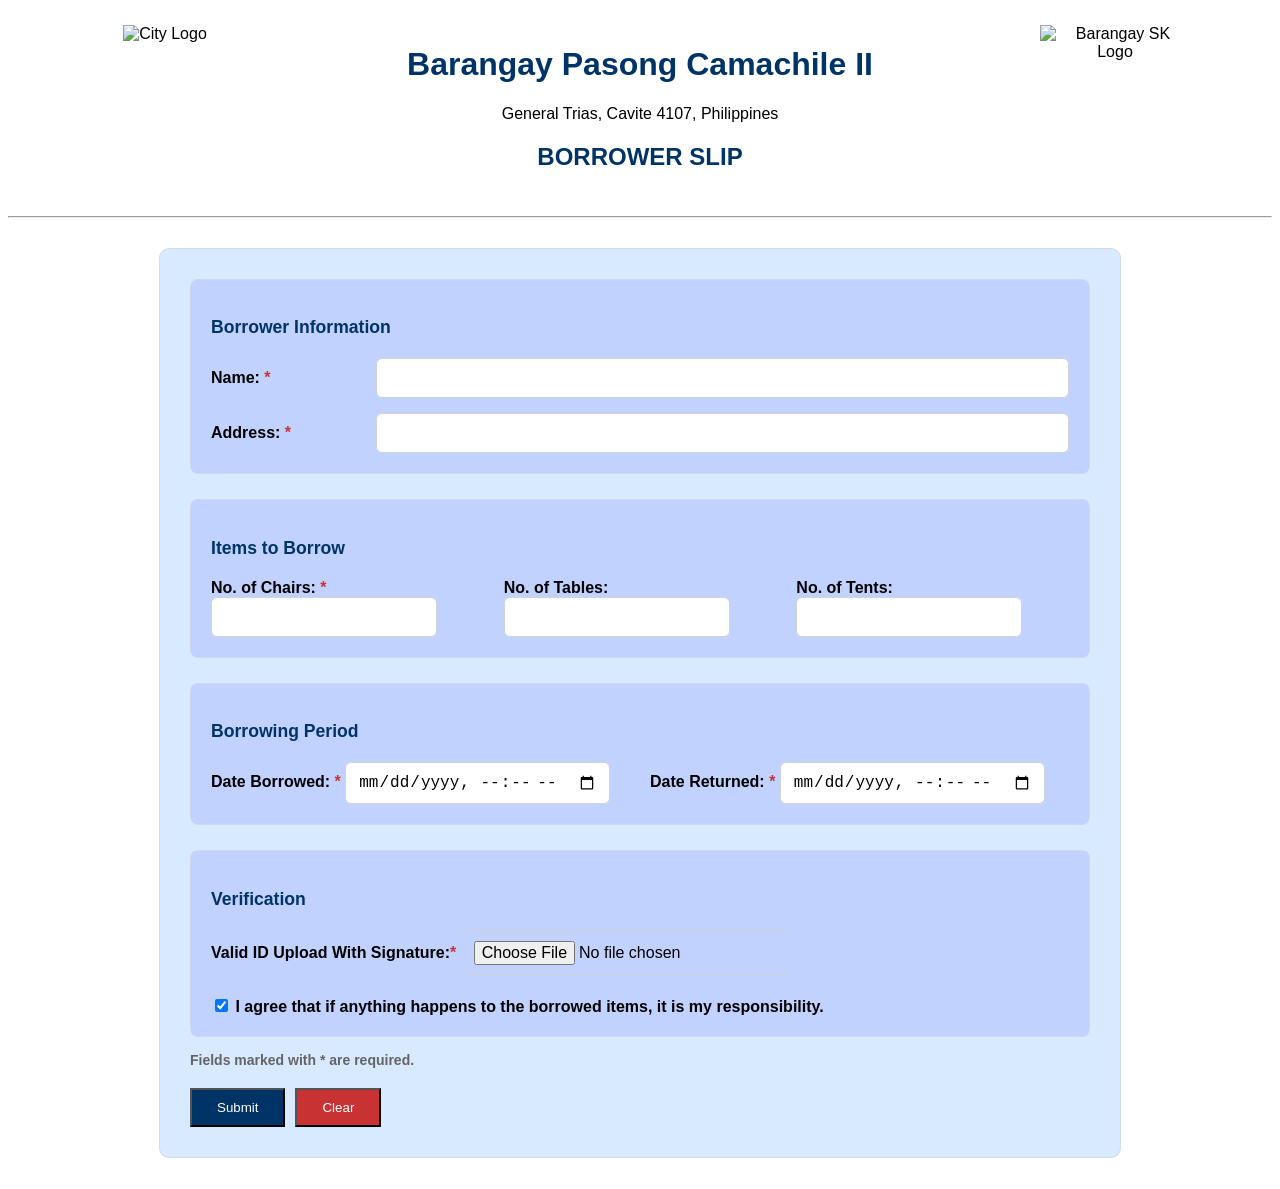
==== index.html @ 0bd4f882 "work update ulit last" ====
<!DOCTYPE html>
<html lang="en">

<head>
    <meta charset="UTF-8">
    <title>Barangay Borrower Slip</title>
    <link rel="stylesheet" href="style.css">
</head>

    <body>

        <div class="page-header">

            <div class="header-logo">
                <img src="https://encrypted-tbn0.gstatic.com/images?q=tbn:ANd9GcSuZgnKmlSs16898Vpj4i2hPZrWVWR6HTFqj0si5EmTug&s=10"
                    alt="City Logo">
            </div>

            <div class="header-text">
                <h1>Barangay Pasong Camachile II</h1>
                <p>General Trias, Cavite 4107, Philippines</p>
                <h2>BORROWER SLIP</h2>
            </div>

            <div class="header-logo">
                <img src="https://encrypted-tbn0.gstatic.com/images?q=tbn:ANd9GcQZuU4BRcMTH_HZ2bykXINJzdM9kAINczMgkMHQpXkjkw&s=10"
                    alt="Barangay SK Logo">
            </div>

        </div>

        <hr>

        <form class="form-index" method="POST" action="home.html">

            <div class="form-section">

                <h3>Borrower Information</h3>

                <div class="form-grid">

                    <label for="f-name">Name: <span>*</span></label>
                    <input type="text" id="f-name" name="name" required>

                    <label for="address">Address: <span>*</span></label>
                    <input type="text" id="address" name="address" required>

                </div>

            </div>

            <div class="form-section">

                <h3>Items to Borrow</h3>

                <div class="items-grid">
                    <div>
                        <label for="chairs"> No. of Chairs: <span>*</span></label>
                        <input type="number" id="chairs" name="chairs" min="0" required>

                    </div>
                    <div>
                        <label for="tables"> No. of Tables:</label>
                        <input type="number" id="tables" name="tables" min="0">

                    </div>
                    <div>
                        <label for="tents"> No. of Tents:</label>
                        <input type="number" id="tents" name="tents" min="0">

                    </div>
                </div>
            </div>

            <div class="form-section">

                <h3>Borrowing Period</h3>

                <div class="date-grid">
                    <div>
                        <label for="dateBorrowed"> Date Borrowed: <span>*</span></label>
                        <input type="datetime-local" id="dateBorrowed" name="dateBorrowed" required>

                    </div>
                    <div>
                        <label for="dateReturned"> Date Returned: <span>*</span></label>
                        <input type="datetime-local" id="dateReturned" name="dateReturned" required>

                    </div>
                </div>
            </div>

            <div class="form-section">

                <h3>Verification</h3>

                <div>
                    <label for="validID"> Valid ID Upload With Signature:<span>*</span></label>
                    <input type="file" id="validID" name="file" required>

                </div>

                <div class="agreement">
                    <input type="checkbox" id="agree" name="agree" checked required>
                    <label for="agree" > I agree that if anything happens to the borrowed items, it is my responsibility.</label>

                </div>
            </div>

            <p class="required-text">Fields marked with * are required.</p>

            <div class="buttons">
                <button type="submit" class="submit-btn"> Submit </button>
                <button type="reset" class="clear-btn">Clear</button>

            </div>

        </form>

    </body>

</html>
---- style.css ----
body {
    font-family: "Trebuchet MS", sans-serif;
}

.page-header {
    max-width: 1100px;
    margin: 25px auto;
    display: flex;
    justify-content: space-between;
    text-align: center;
    flex-wrap: wrap;
}

.header-text h1 {
    color: rgb(0, 51, 102);
}

.header-text h2 {
    color: rgb(0, 51, 102);
}

.header-logo {
    width: 150px;
}

.header-logo img {
    width: 150px;
    height: 150px;
}

.form-index {
    max-width: 900px;
    margin: 30px auto;
    padding: 30px;
    border: 1px solid rgba(200, 200, 200, 0.397);
    border-radius: 10px;
    background-color: rgba(0, 119, 255, 0.151);
    font-weight: bold;
}

.form-index input {
    padding: 10px 12px;
    border: 1px solid rgb(206, 212, 218);
    border-radius: 6px;
    font-size: 1rem;
    grid-column: auto;
}

.form-index span {
    color: rgb(200, 50, 50);
}

.form-section {
    border: 1px solid rgba(220, 220, 220, 0.466);
    border-radius: 8px;
    padding: 20px;
    margin-bottom: 25px;
    background-color: rgba(0, 0, 255, 0.1);
}

.form-section h3 {
    color: rgb(0, 51, 102);
    font-size: 1.1rem;
    margin-bottom: 20px;
}

.form-grid {
    display: grid;
    grid-template-columns: 150px 1fr;
    gap: 15px;
    align-items: center;
}

.items-grid {
    display: grid;
    grid-template-columns: repeat(3, 1fr);
    gap: 20px;
}

.date-grid {
    display: grid;
    grid-template-columns: repeat(2, 1fr);
    gap: 20px;
}

.agreement {
    gap: 10px;
    margin-top: 20px;
}

.required-text {
    font-size: 0.875rem;
    color: rgb(100, 100, 100);
    margin-top: -10px;
}

.buttons {
    display: flex;
    gap: 10px;
    margin-top: 20px;
}

.buttons button {
    padding: 10px 25px;
    cursor: pointer;
    color: white;
}

.submit-btn {
    background-color: rgb(0, 51, 102);
}

.clear-btn {
    background-color: rgb(200, 50, 50);
}

.message {
    max-width: 900px;
    margin: 30px auto;
    padding: 25px;
    text-align: center;
    font-size: 1.125rem;
    border: 1px solid rgb(200, 200, 200);
    border-radius: 10px;
    background-color: rgb(0, 0, 255, 0.1);
}

@media (max-width: 700px) {

    .page-header {
        flex-direction: column;
        align-items: center;
        gap: 15px;
    }

    .items-grid,
    .date-grid {
        grid-template-columns: 1fr;
    }

}
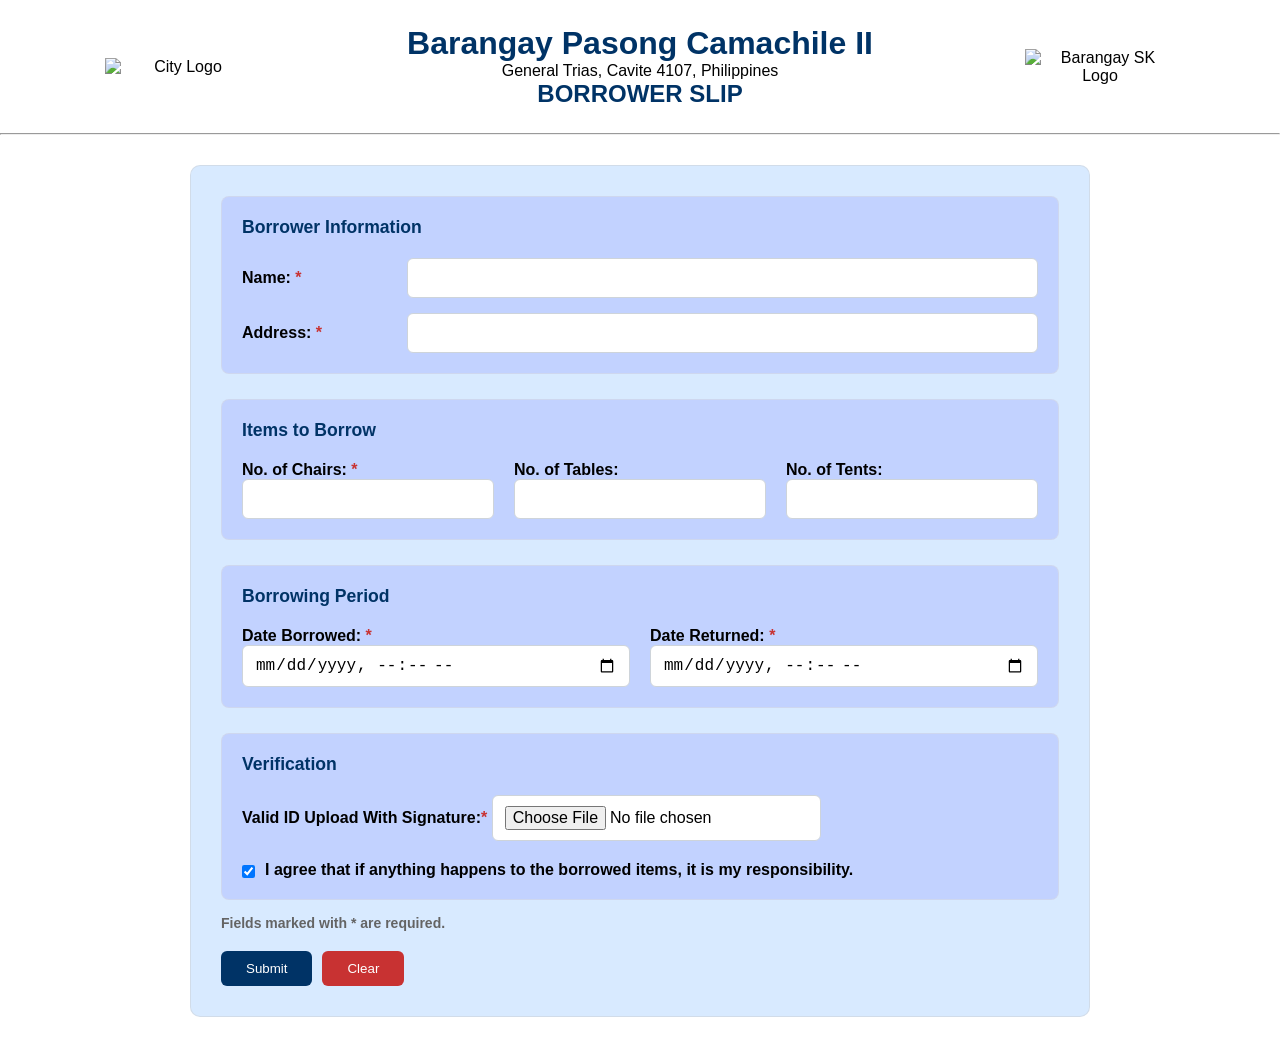
==== commit 40c16139: "warning" ====
--- a/index.html
+++ b/index.html
@@ -3,8 +3,10 @@
 
 <head>
     <meta charset="UTF-8">
+    <meta name="viewport" content="width=device-width, initial-scale=1.0">
     <title>Barangay Borrower Slip</title>
     <link rel="stylesheet" href="style.css">
+    <script src="script.js" defer></script>
 </head>
 
     <body>
--- a/style.css
+++ b/style.css
@@ -1,3 +1,9 @@
+* {
+    box-sizing: border-box;
+    margin: 0;
+    padding: 0;
+}
+
 body {
     font-family: "Trebuchet MS", sans-serif;
 }
@@ -7,8 +13,10 @@
     margin: 25px auto;
     display: flex;
     justify-content: space-between;
+    align-items: center;
     text-align: center;
-    flex-wrap: wrap;
+    gap: 15px;
+    padding: 0 15px;
 }
 
 .header-text h1 {
@@ -19,13 +27,21 @@
     color: rgb(0, 51, 102);
 }
 
+.header-text {
+    flex: 1;
+    min-width: 0;
+}
+
 .header-logo {
     width: 150px;
+    flex-shrink: 1;
 }
 
 .header-logo img {
-    width: 150px;
-    height: 150px;
+    width: 100%;
+    height: auto;
+    display: block;
+    object-fit: contain;
 }
 
 .form-index {
@@ -38,12 +54,31 @@
     font-weight: bold;
 }
 
-.form-index input {
+.form-index input[type="text"],
+.form-index input[type="number"],
+.form-index input[type="email"],
+.form-index input[type="tel"],
+.form-index input[type="datetime-local"],
+.form-index input[type="date"] {
+    width: 100%;
     padding: 10px 12px;
     border: 1px solid rgb(206, 212, 218);
     border-radius: 6px;
     font-size: 1rem;
-    grid-column: auto;
+}
+
+.form-index input[type="file"] {
+    padding: 10px 12px;
+    border: 1px solid rgb(206, 212, 218);
+    border-radius: 6px;
+    font-size: 1rem;
+    background-color: white;
+}
+
+.form-index input[type="checkbox"] {
+    width: auto;
+    margin-top: 4px;
+    flex-shrink: 0;
 }
 
 .form-index span {
@@ -84,6 +119,8 @@
 }
 
 .agreement {
+    display: flex;
+    align-items: flex-start;
     gap: 10px;
     margin-top: 20px;
 }
@@ -102,6 +139,8 @@
 
 .buttons button {
     padding: 10px 25px;
+    border: none;
+    border-radius: 6px;
     cursor: pointer;
     color: white;
 }
@@ -122,15 +161,44 @@
     font-size: 1.125rem;
     border: 1px solid rgb(200, 200, 200);
     border-radius: 10px;
-    background-color: rgb(0, 0, 255, 0.1);
-}
-
+    background-color: rgba(0, 0, 255, 0.1);
+}
+
+@media (max-width: 1024px) {
+    .header-logo {
+        width: 110px;
+    }
+
+    .items-grid {
+        grid-template-columns: repeat(2, 1fr);
+    }
+}
+
+/* ===== Phone (iPhone-sized) ===== */
 @media (max-width: 700px) {
 
     .page-header {
-        flex-direction: column;
-        align-items: center;
-        gap: 15px;
+        gap: 10px;
+    }
+
+    .header-logo {
+        width: 70px;
+    }
+
+    .header-text h1 {
+        font-size: 1.1rem;
+    }
+
+    .header-text h2 {
+        font-size: 0.95rem;
+    }
+
+    .header-text p {
+        font-size: 0.85rem;
+    }
+
+    .form-grid {
+        grid-template-columns: 1fr;
     }
 
     .items-grid,
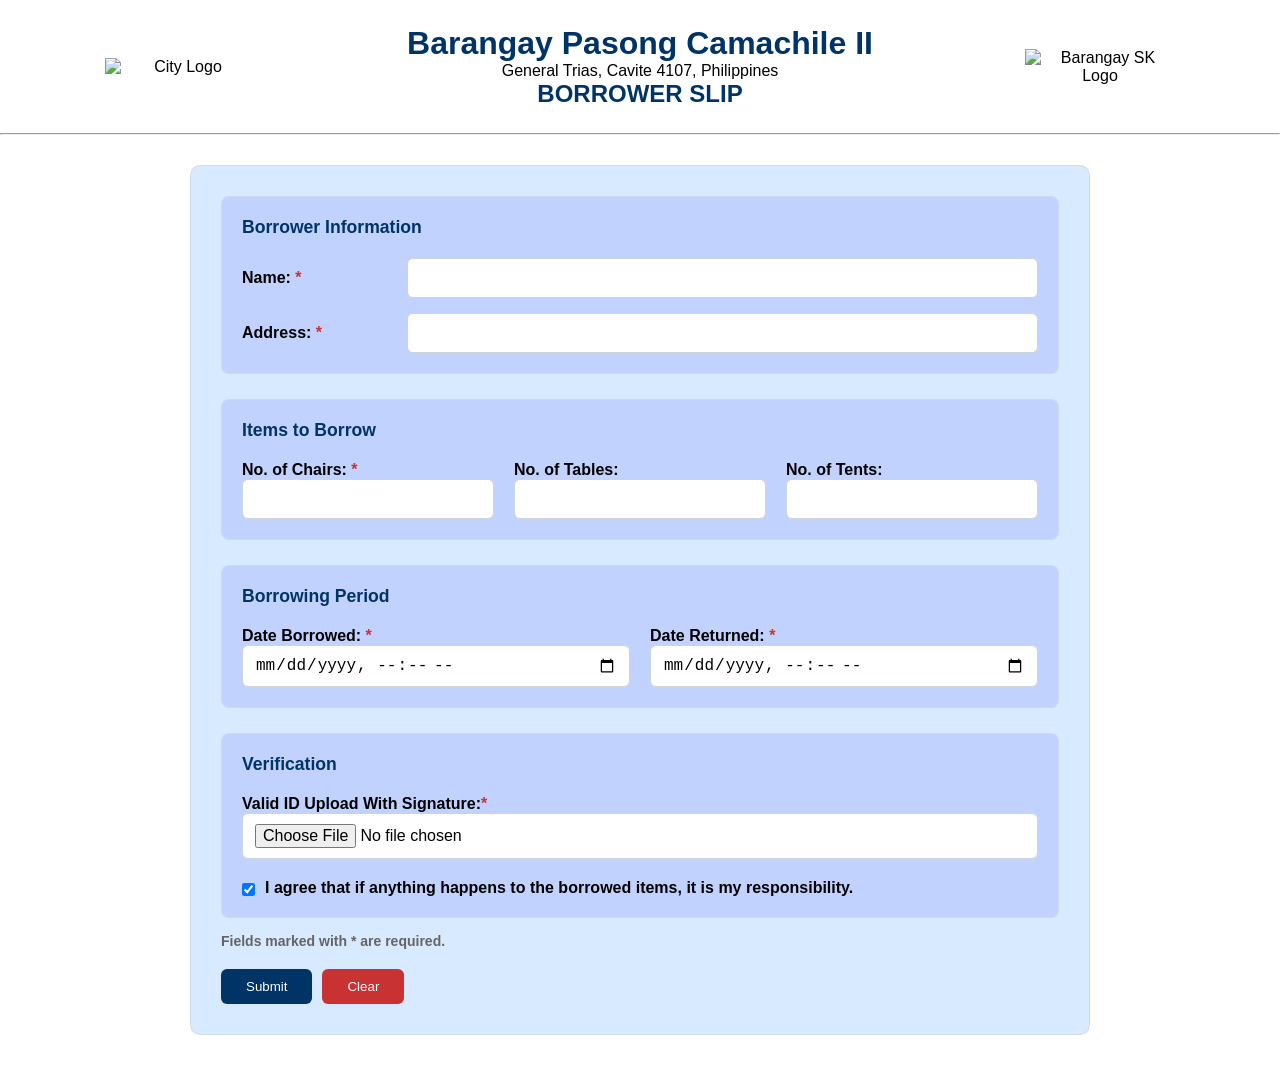
==== commit 00d549f5: "okay" ====
--- a/index.html
+++ b/index.html
@@ -58,17 +58,17 @@
                 <div class="items-grid">
                     <div>
                         <label for="chairs"> No. of Chairs: <span>*</span></label>
-                        <input type="number" id="chairs" name="chairs" min="0" required>
+                        <input type="number" id="chairs" name="chairs" min="10" max="100" required>
 
                     </div>
                     <div>
                         <label for="tables"> No. of Tables:</label>
-                        <input type="number" id="tables" name="tables" min="0">
+                        <input type="number" id="tables" name="tables" min="3" max="10">
 
                     </div>
                     <div>
                         <label for="tents"> No. of Tents:</label>
-                        <input type="number" id="tents" name="tents" min="0">
+                        <input type="number" id="tents" name="tents" min="2" max="5">
 
                     </div>
                 </div>
--- a/style.css
+++ b/style.css
@@ -72,6 +72,7 @@
     border: 1px solid rgb(206, 212, 218);
     border-radius: 6px;
     font-size: 1rem;
+    width: 100%;
     background-color: white;
 }
 
@@ -174,7 +175,7 @@
     }
 }
 
-/* ===== Phone (iPhone-sized) ===== */
+
 @media (max-width: 700px) {
 
     .page-header {
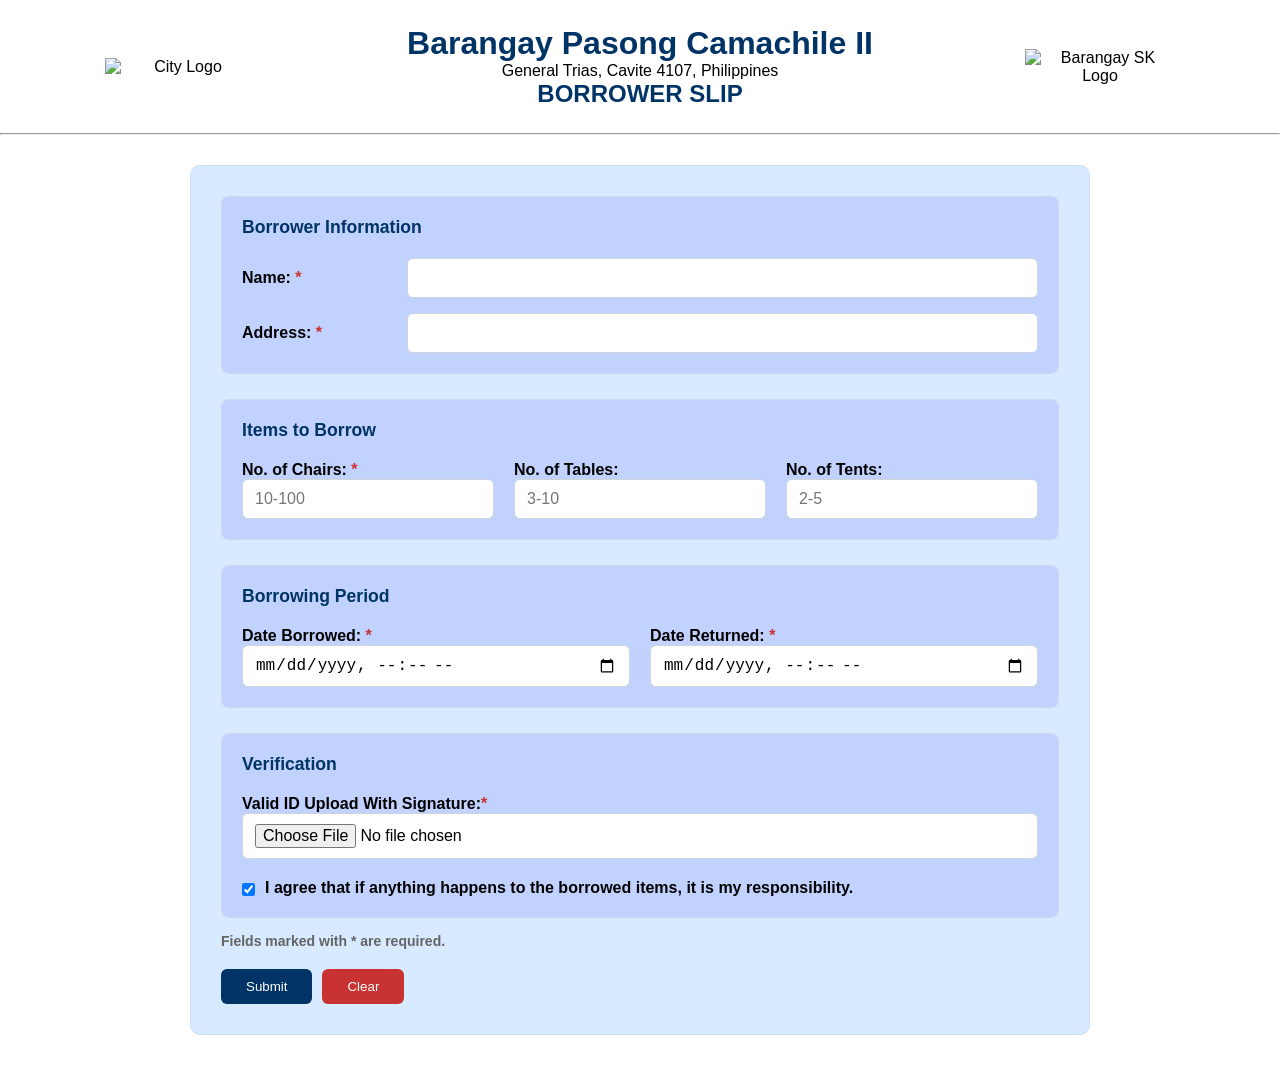
==== commit ed6e8d5e: "ayos" ====
--- a/index.html
+++ b/index.html
@@ -5,8 +5,8 @@
     <meta charset="UTF-8">
     <meta name="viewport" content="width=device-width, initial-scale=1.0">
     <title>Barangay Borrower Slip</title>
-    <link rel="stylesheet" href="style.css">
-    <script src="script.js" defer></script>
+    <link rel="stylesheet" href="styles/style.css">
+    <script src="scripts/script.js" defer></script>
 </head>
 
     <body>
@@ -58,17 +58,17 @@
                 <div class="items-grid">
                     <div>
                         <label for="chairs"> No. of Chairs: <span>*</span></label>
-                        <input type="number" id="chairs" name="chairs" min="10" max="100" required>
+                        <input type="number" id="chairs" name="chairs" min="10" max="100" placeholder="10-100" required>
 
                     </div>
                     <div>
                         <label for="tables"> No. of Tables:</label>
-                        <input type="number" id="tables" name="tables" min="3" max="10">
+                        <input type="number" id="tables" name="tables" min="3" max="10" placeholder="3-10">
 
                     </div>
                     <div>
                         <label for="tents"> No. of Tents:</label>
-                        <input type="number" id="tents" name="tents" min="2" max="5">
+                        <input type="number" id="tents" name="tents" min="2" max="5" placeholder="2-5">
 
                     </div>
                 </div>
--- a/styles/style.css
+++ b/styles/style.css
@@ -0,0 +1,210 @@
+* {
+    box-sizing: border-box;
+    margin: 0;
+    padding: 0;
+}
+
+body {
+    font-family: "Trebuchet MS", sans-serif;
+}
+
+.page-header {
+    max-width: 1100px;
+    margin: 25px auto;
+    display: flex;
+    justify-content: space-between;
+    align-items: center;
+    text-align: center;
+    gap: 15px;
+    padding: 0 15px;
+}
+
+.header-text h1 {
+    color: rgb(0, 51, 102);
+}
+
+.header-text h2 {
+    color: rgb(0, 51, 102);
+}
+
+.header-text {
+    flex: 1;
+    min-width: 0;
+}
+
+.header-logo {
+    width: 150px;
+    flex-shrink: 1;
+}
+
+.header-logo img {
+    width: 100%;
+    height: auto;
+    display: block;
+    object-fit: contain;
+}
+
+.form-index {
+    max-width: 900px;
+    margin: 30px auto;
+    padding: 30px;
+    border: 1px solid rgba(200, 200, 200, 0.397);
+    border-radius: 10px;
+    background-color: rgba(0, 119, 255, 0.151);
+    font-weight: bold;
+}
+
+.form-index input[type="text"],
+.form-index input[type="number"],
+.form-index input[type="email"],
+.form-index input[type="tel"],
+.form-index input[type="datetime-local"],
+.form-index input[type="date"] {
+    width: 100%;
+    padding: 10px 12px;
+    border: 1px solid rgb(206, 212, 218);
+    border-radius: 6px;
+    font-size: 1rem;
+}
+
+.form-index input[type="file"] {
+    padding: 10px 12px;
+    border: 1px solid rgb(206, 212, 218);
+    border-radius: 6px;
+    font-size: 1rem;
+    width: 100%;
+    background-color: white;
+}
+
+.form-index input[type="checkbox"] {
+    width: auto;
+    margin-top: 4px;
+    flex-shrink: 0;
+}
+
+.form-index span {
+    color: rgb(200, 50, 50);
+}
+
+.form-section {
+    border: 1px solid rgba(220, 220, 220, 0.466);
+    border-radius: 8px;
+    padding: 20px;
+    margin-bottom: 25px;
+    background-color: rgba(0, 0, 255, 0.1);
+}
+
+.form-section h3 {
+    color: rgb(0, 51, 102);
+    font-size: 1.1rem;
+    margin-bottom: 20px;
+}
+
+.form-grid {
+    display: grid;
+    grid-template-columns: 150px 1fr;
+    gap: 15px;
+    align-items: center;
+}
+
+.items-grid {
+    display: grid;
+    grid-template-columns: repeat(3, 1fr);
+    gap: 20px;
+}
+
+.date-grid {
+    display: grid;
+    grid-template-columns: repeat(2, 1fr);
+    gap: 20px;
+}
+
+.agreement {
+    display: flex;
+    align-items: flex-start;
+    gap: 10px;
+    margin-top: 20px;
+}
+
+.required-text {
+    font-size: 0.875rem;
+    color: rgb(100, 100, 100);
+    margin-top: -10px;
+}
+
+.buttons {
+    display: flex;
+    gap: 10px;
+    margin-top: 20px;
+}
+
+.buttons button {
+    padding: 10px 25px;
+    border: none;
+    border-radius: 6px;
+    cursor: pointer;
+    color: white;
+}
+
+.submit-btn {
+    background-color: rgb(0, 51, 102);
+}
+
+.clear-btn {
+    background-color: rgb(200, 50, 50);
+}
+
+.message {
+    max-width: 900px;
+    margin: 30px auto;
+    padding: 25px;
+    text-align: center;
+    font-size: 1.125rem;
+    border: 1px solid rgb(200, 200, 200);
+    border-radius: 10px;
+    background-color: rgba(0, 0, 255, 0.1);
+}
+
+@media (max-width: 1024px) {
+    .header-logo {
+        width: 110px;
+    }
+
+    .items-grid {
+        grid-template-columns: repeat(2, 1fr);
+    }
+}
+
+
+@media (max-width: 700px) {
+
+    .page-header {
+        gap: 10px;
+    }
+
+    .header-logo {
+        width: 70px;
+    }
+
+    .header-text h1 {
+        font-size: 1.1rem;
+    }
+
+    .header-text h2 {
+        font-size: 0.95rem;
+    }
+
+    .header-text p {
+        font-size: 0.85rem;
+    }
+
+    .form-grid {
+        grid-template-columns: 1fr;
+    }
+
+    .items-grid,
+    .date-grid {
+        grid-template-columns: 1fr;
+    }
+
+}
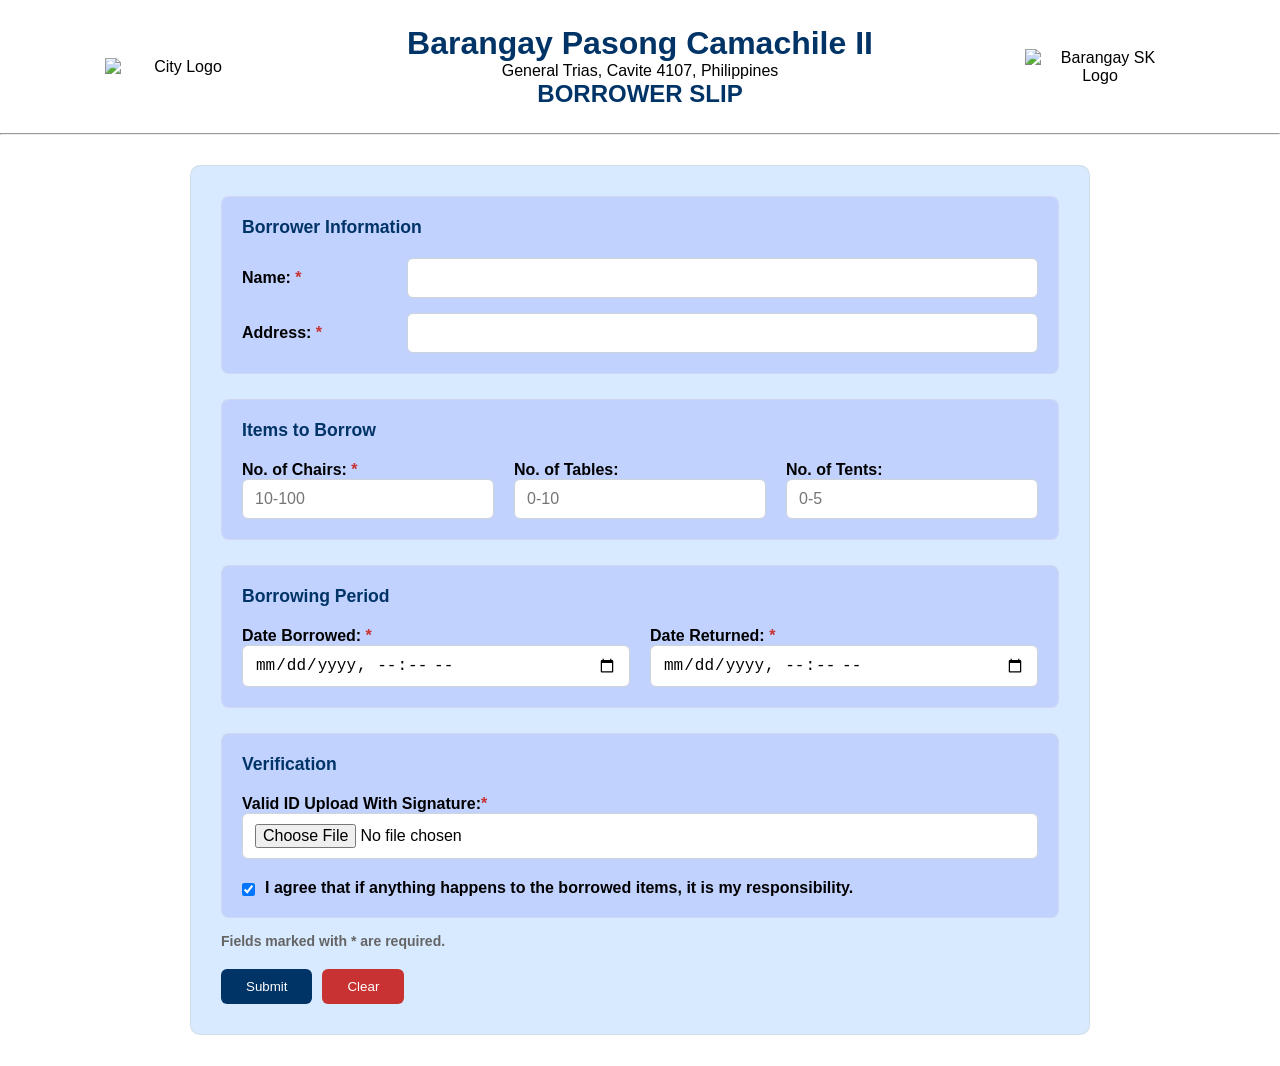
==== commit 55d4670a: "LAST NA" ====
--- a/index.html
+++ b/index.html
@@ -63,12 +63,12 @@
                     </div>
                     <div>
                         <label for="tables"> No. of Tables:</label>
-                        <input type="number" id="tables" name="tables" min="3" max="10" placeholder="3-10">
+                        <input type="number" id="tables" name="tables" min="0" max="10" placeholder="0-10">
 
                     </div>
                     <div>
                         <label for="tents"> No. of Tents:</label>
-                        <input type="number" id="tents" name="tents" min="2" max="5" placeholder="2-5">
+                        <input type="number" id="tents" name="tents" min="0" max="5" placeholder="0-5">
 
                     </div>
                 </div>
--- a/styles/style.css
+++ b/styles/style.css
@@ -165,6 +165,10 @@
     background-color: rgba(0, 0, 255, 0.1);
 }
 
+.message p {
+    margin-bottom: 10px;
+}
+
 @media (max-width: 1024px) {
     .header-logo {
         width: 110px;
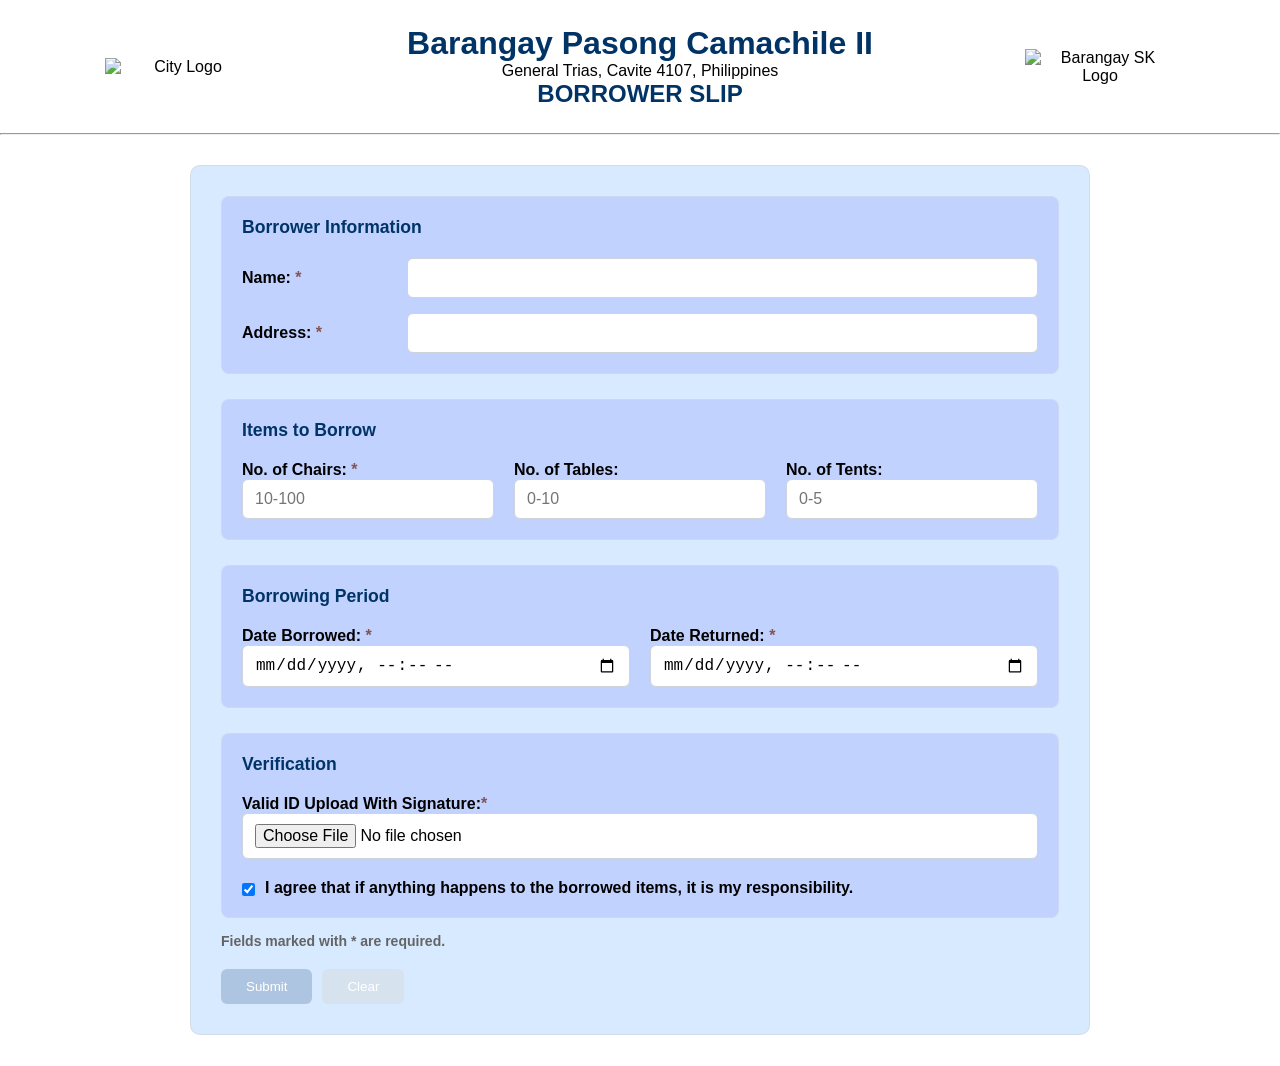
==== commit a65ef9f7: "working update done" ====
--- a/index.html
+++ b/index.html
@@ -33,7 +33,7 @@
 
         <hr>
 
-        <form class="form-index" method="POST" action="home.html">
+        <form class="form-index" method="POST" action="pages/home.html">
 
             <div class="form-section">
 
--- a/styles/style.css
+++ b/styles/style.css
@@ -83,7 +83,7 @@
 }
 
 .form-index span {
-    color: rgb(200, 50, 50);
+    color: rgb(133, 83, 83);
 }
 
 .form-section {
@@ -147,11 +147,11 @@
 }
 
 .submit-btn {
-    background-color: rgb(0, 51, 102);
+    background-color: rgba(0, 51, 102, 0.199);
 }
 
 .clear-btn {
-    background-color: rgb(200, 50, 50);
+    background-color: rgba(212, 210, 210, 0.363);
 }
 
 .message {
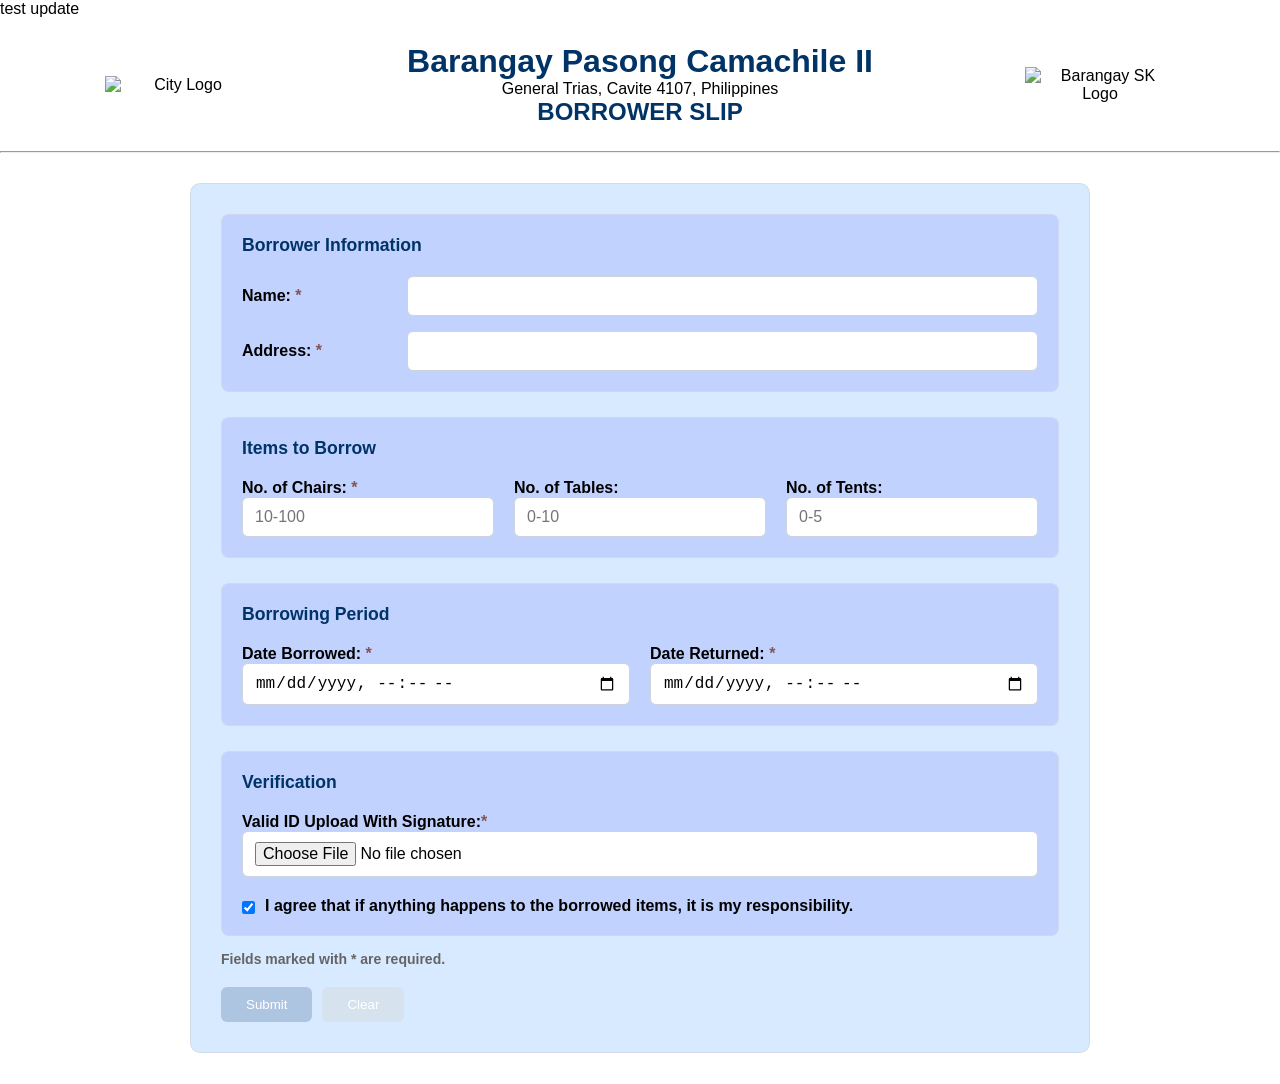
==== commit bf044034: "try" ====
--- a/index.html
+++ b/index.html
@@ -8,7 +8,7 @@
     <link rel="stylesheet" href="styles/style.css">
     <script src="scripts/script.js" defer></script>
 </head>
-
+ <p>test update</p>
     <body>
 
         <div class="page-header">
